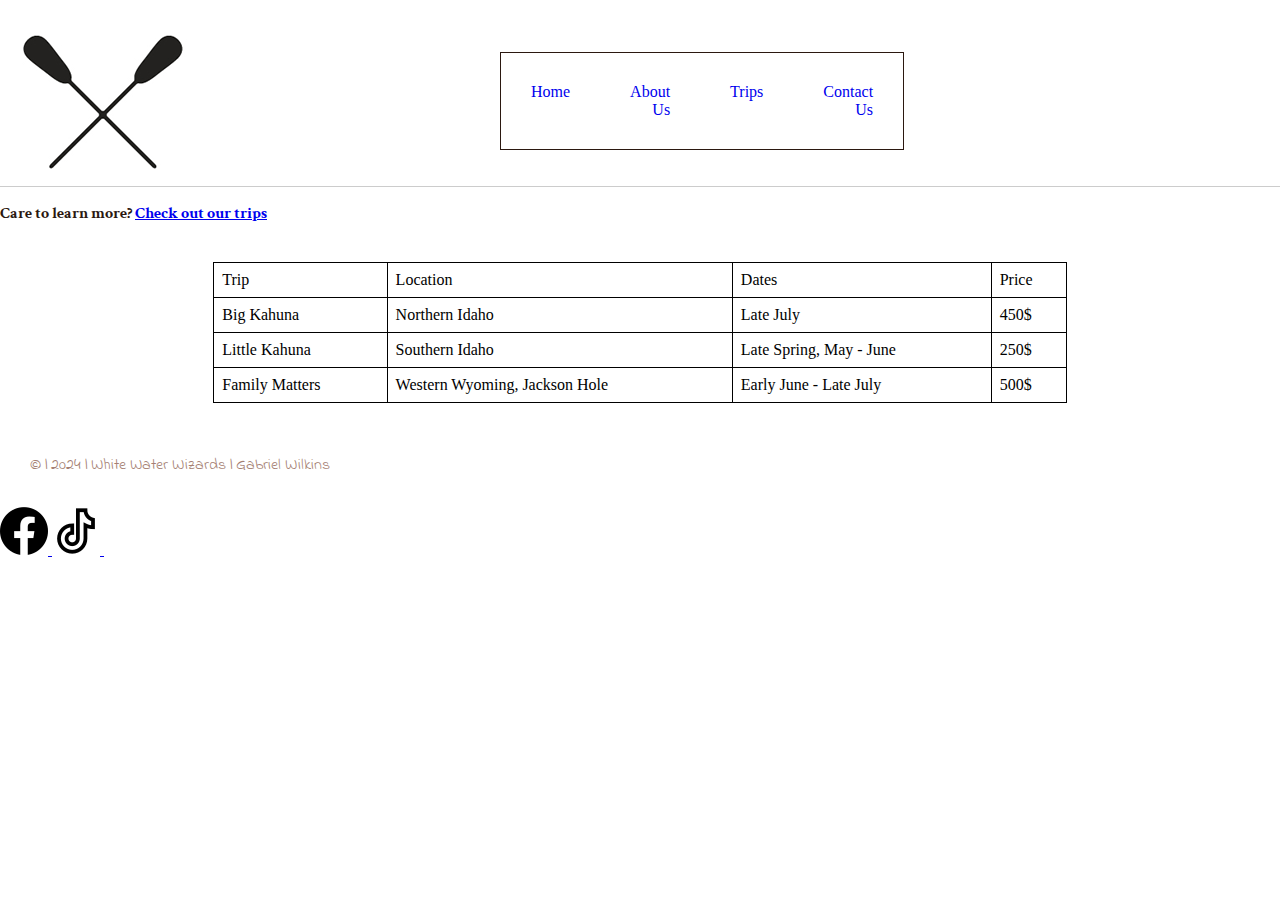
==== wwr/index.html @ f1e81e80 "Pushing start of file structure for home.html and trips.html" ====
<!DOCTYPE html>
<html lang="en">
<head>
    <meta charset="UTF-8">
    <meta http-equiv="X-UA-Compatible" content="IE=edge">
    <meta name="viewport" content="width=device-width, initial-scale=1.0">
    <meta name="description" content="Home Page for the whole site">
    <meta name="author" content="Gabriel Wilkins">
    <link rel="stylesheet" href="styles/rafting.css">
    <title>Home</title>
</head>
<body>
    <header>
        <img src="styles/images/raftinglogo.jpg" alt="">
        <nav>
            <ul>
                <li>
                    <a href="index.html">Home</a>
                </li>
                <li>
                    <a href="about.html">About Us</a>
                </li>
                <li>
                    <a href="trips.html">Trips</a>
                </li>
                <li>
                    <a href="contact.html">Contact Us</a>
                </li>
            </ul>
        </nav>
    </header>

    <main>
        <div>
            <h4>Care to learn more? <a href="/wwr/trips.html">Check out our trips</a></h4>
        </div>
        <div class="trips-container">
            <div class="column">
                <figure>
                    <img src="" alt="">
                    <figcaption></figcaption>
                </figure>
            </div>
            <div class="column">
                <figure>
                    <img src="" alt="">
                    <figcaption></figcaption>
                </figure>
            </div>
            <div class="column">
                <figure>
                    <img src="" alt="">
                    <figcaption></figcaption>
                </figure>
            </div>
        </div>
        <div class="table-container">
            <table>
                <tr>
                    <td>Trip</td>
                    <td>Location</td>
                    <td>Dates</td>
                    <td>Price</td>
                </tr>
                <tr>
                    <td>Big Kahuna</td>
                    <td>Northern Idaho</td>
                    <td>Late July</td>
                    <td>450$</td>
                </tr>
                <tr>
                    <td>Little Kahuna</td>
                    <td>Southern Idaho</td>
                    <td>Late Spring, May - June</td>
                    <td>250$</td>
                </tr>
                <tr>
                    <td>Family Matters</td>
                    <td>Western Wyoming, Jackson Hole</td>
                    <td>Early June - Late July</td>
                    <td>500$</td>
                </tr>
            </table>
        </div>
    </main>

    <footer>
        <p> &copy; | 2024 | White Water Wizards | Gabriel Wilkins</p>
        <a href="https://facebook.com">
            <img src="styles/images/5305154_fb_facebook_facebooklogo_icon.png" alt="">
        </a>
        <a href="https://www.tiktok.com">
            <img src="styles/images/5576018_communication_media_network_social_tik_icon.png" alt="">
        </a>
        <a href="https://instagram.com">
            <img src="styles/images/5335781_camera_instagram_socialmedia_instagramlogo_icon.png" alt="">
        </a>
    </footer>
</body>
</html>
---- wwr/styles/rafting.css ----
@import url('https://fonts.googleapis.com/css2?family=Crimson+Text&family=Indie+Flower&display=swap');
:root {
    --primary-color: #2b1810;
    --secondary-color: #a57f73;
    --accent1-color: #a9f0ec;
    --accent2-color: #f9f9f7;

    /*Fonts */
--heading-font: 'Crimson Text', serif;
--paragraph-font:'Indie Flower', serif;

/*Additional Colors*/
 --nav-background-color: #8eab5e;
 --nav-link-color: #465a36;
 --nav-hover-link-color: #f9f9f7;
 --nav-hover-background-color: #465a36;
}

*{
    padding: 0px;
    margin: 0px;
}

header {
    margin: 1rem auto;
	display: grid;
	grid-template-columns: 500px 1fr 2fr;
    text-align: center;
	align-items: center;
	border-bottom: 1px solid #ccc;
	max-width: 100%;
}

header img {
    max-width: 100%;
    justify-content: space-around;
    height: auto;
}
nav {
    text-align: right;
    border: #2b1810 1px solid;
}

.history h2{
    width: 100%;
    text-align: center;
}
.history p {
    text-align: center;
}

ul {
    display: flex;
    list-style: none;
}

li {
    flex: 1 1 100%
}
nav a {
    margin: 10px;
    text-decoration: none;
    display: block;
    padding:20px;

}


h1, h2, h3, h4, h5, h6 {
    font-family: var(--heading-font);
    color: var(--primary-color);
}

p {
    padding: 30px;
    font-family: var(--paragraph-font);
    color: var(--secondary-color);
}

.hero {
    position: relative;
    width: 100%; /* Adjust as per the requirement */
}

.hero img {
    width: 100%;
    display: block;
}

.hero h1 {
    position: absolute;
    top: 40px; /* Adjust as needed */
    left: 40%; /* Adjust as needed */
    color: white; /* Example color */
    background-color: rgba(0, 0, 0, 0.5); /* Semi-transparent black */
    max-width: 100%;
}

.hero article {
    position: absolute;
    top: 30%; /* Adjust as needed */
    left: 110px; /* Adjust as needed */
    background-color: rgba(0, 0, 0, 0.5); /* Semi-transparent black */
    color: white; /* Example text color */
    padding: 10px;
    max-width: 80%; /* Adjust as needed */
}

.hero article img {
    float: right;
    margin-left: 10px; /* Space between text and image */
    width: 25%;
}


.Images {
    display: grid;
    grid-template-columns: repeat(5, 1fr);
    gap: 20px; /* Adjust the gap as needed */
    align-items: center;
}
 figure {
    text-align: center;
}

figure img {
    max-width: 100%;
    height: auto;
}
.Images h2{
    grid-column: span 5;
    text-align: center;
}

.trips-container {
    display: grid;
    grid-template-columns: repeat(3, 1fr);
    gap: 20px; /* Adjust as needed */
}

.column {
    text-align: center; /* Optional */
}

.table-container {
    display: flex;
    justify-content: center; /* Center horizontally */
    align-items: center; /* Center vertically */
    width: 66.67%; /* Take up 2/3 of the screen */
    margin: 20px auto; /* Center the container horizontally */
}

table {
    width: 100%;
    border-collapse: collapse;
}

table, th, td {
    border: 1px solid black; /* Adjust border style as needed */
    padding: 8px; /* Adjust padding as needed */
}
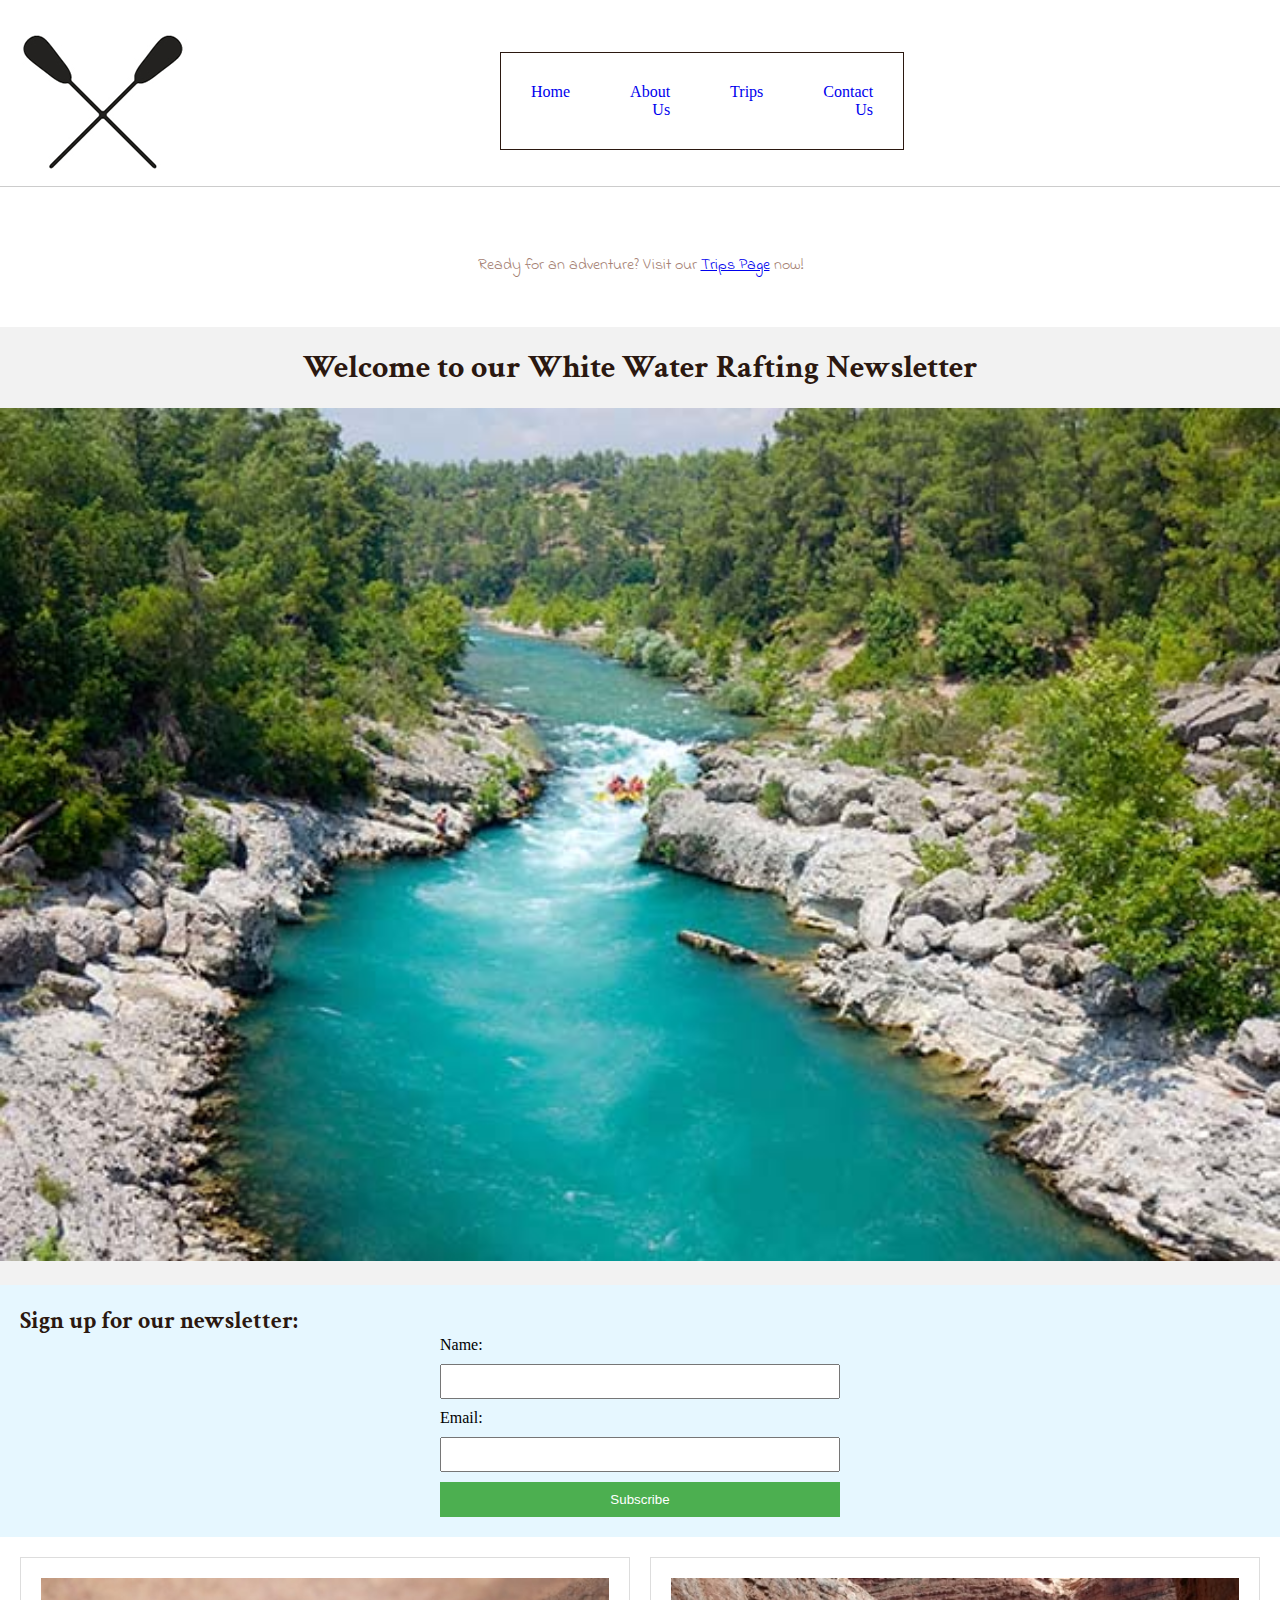
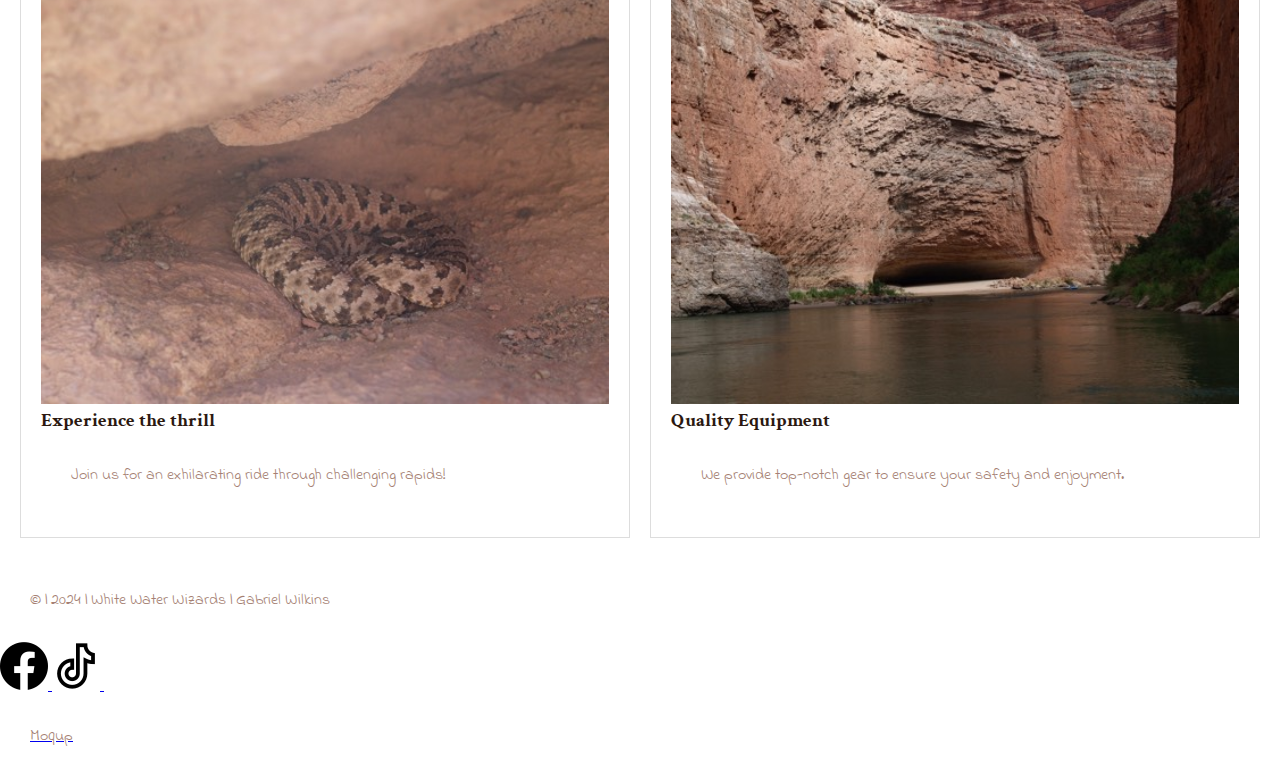
==== commit 3a721e26: "Finished product" ====
--- a/wwr/index.html
+++ b/wwr/index.html
@@ -31,57 +31,36 @@
     </header>
 
     <main>
-        <div>
-            <h4>Care to learn more? <a href="/wwr/trips.html">Check out our trips</a></h4>
-        </div>
-        <div class="trips-container">
-            <div class="column">
-                <figure>
-                    <img src="" alt="">
-                    <figcaption></figcaption>
-                </figure>
+        <section class="cta">
+            <p>Ready for an adventure? Visit our <a href="trips.html">Trips Page</a> now!</p>
+        </section>
+        <section class="subHeader">
+            <h1 class="subHeaderHead">Welcome to our White Water Rafting Newsletter</h1>
+            <img src="/wwr/styles/images/rafting58_600.jpg" alt="White Water Rafting" class="headerImg">
+        </section>
+        <section class="newsletter">
+            <h2>Sign up for our newsletter:</h2>
+            <form action="#" method="post">
+                <label for="name">Name:</label>
+                <input type="text" id="name" name="name" required>
+                <label for="email">Email:</label>
+                <input type="email" id="email" name="email" required>
+                <button type="submit">Subscribe</button>
+            </form>
+        </section>
+        <section class="grid-layout">
+            <div class="grid-item">
+                <img src="/wwr/styles/images/rattle-snake.jpg" alt="White Water Rafting">
+                <h3>Experience the thrill</h3>
+                <p>Join us for an exhilarating ride through challenging rapids!</p>
             </div>
-            <div class="column">
-                <figure>
-                    <img src="" alt="">
-                    <figcaption></figcaption>
-                </figure>
+            <div class="grid-item">
+                <img src="/wwr/styles/images/red-wall.jpg" alt="Rafting Gear">
+                <h3>Quality Equipment</h3>
+                <p>We provide top-notch gear to ensure your safety and enjoyment.</p>
             </div>
-            <div class="column">
-                <figure>
-                    <img src="" alt="">
-                    <figcaption></figcaption>
-                </figure>
-            </div>
-        </div>
-        <div class="table-container">
-            <table>
-                <tr>
-                    <td>Trip</td>
-                    <td>Location</td>
-                    <td>Dates</td>
-                    <td>Price</td>
-                </tr>
-                <tr>
-                    <td>Big Kahuna</td>
-                    <td>Northern Idaho</td>
-                    <td>Late July</td>
-                    <td>450$</td>
-                </tr>
-                <tr>
-                    <td>Little Kahuna</td>
-                    <td>Southern Idaho</td>
-                    <td>Late Spring, May - June</td>
-                    <td>250$</td>
-                </tr>
-                <tr>
-                    <td>Family Matters</td>
-                    <td>Western Wyoming, Jackson Hole</td>
-                    <td>Early June - Late July</td>
-                    <td>500$</td>
-                </tr>
-            </table>
-        </div>
+        </section>
+        
     </main>
 
     <footer>
@@ -95,6 +74,9 @@
         <a href="https://instagram.com">
             <img src="styles/images/5335781_camera_instagram_socialmedia_instagramlogo_icon.png" alt="">
         </a>
+        <a href="https://app.moqups.com/TIZRGfTOIfj7jWVfku01IgadCS7nIvgR/view/page/ad64222d5">
+            <p>Moqup</p>
+        </a>
     </footer>
 </body>
 </html>--- a/wwr/styles/rafting.css
+++ b/wwr/styles/rafting.css
@@ -136,10 +136,24 @@
     display: grid;
     grid-template-columns: repeat(3, 1fr);
     gap: 20px; /* Adjust as needed */
+    padding: 20px;
+}
+
+.center-text{
+    display: flex;
+    justify-content: center;
+    align-items: center;
+    font-size: 34px;
+}
+
+.contact-tag{
+    text-decoration: none;
 }
 
 .column {
+    padding: 20px;
     text-align: center; /* Optional */
+    border: 1px solid black; 
 }
 
 .table-container {
@@ -158,4 +172,81 @@
 table, th, td {
     border: 1px solid black; /* Adjust border style as needed */
     padding: 8px; /* Adjust padding as needed */
+}
+
+section {
+    padding: 20px;
+}
+
+/* Newsletter section */
+.newsletter {
+    background-color: #e6f7ff;
+}
+
+.newsletter form {
+    display: flex;
+    flex-direction: column;
+    max-width: 400px;
+    margin: auto;
+}
+
+.newsletter label {
+    margin-bottom: 10px;
+}
+
+.newsletter input {
+    padding: 8px;
+    margin-bottom: 10px;
+}
+
+.newsletter button {
+    padding: 10px 20px;
+    background-color: #4CAF50;
+    color: white;
+    border: none;
+    cursor: pointer;
+}
+
+.newsletter button:hover {
+    background-color: #45a049;
+}
+
+/* Call to action section */
+.cta {
+    text-align: center;
+}
+
+/* Grid layout */
+.grid-layout {
+    display: grid;
+    grid-template-columns: repeat(auto-fit, minmax(300px, 1fr));
+    gap: 20px;
+}
+
+.grid-item {
+    border: 1px solid #ddd;
+    padding: 20px;
+}
+
+.grid-item img {
+    width: 100%;
+    height: auto;
+}
+
+.grid-item h3 {
+    margin-top: 0;
+}
+.headerImg{
+    width: 100%;
+    max-width: 100%;
+    margin-top: 20px;
+}
+.subHeader {
+    text-align: center;
+    background-color: #f2f2f2;
+    padding: 20px 0;
+}
+
+.subHeaderHead {
+    margin: 0;
 }